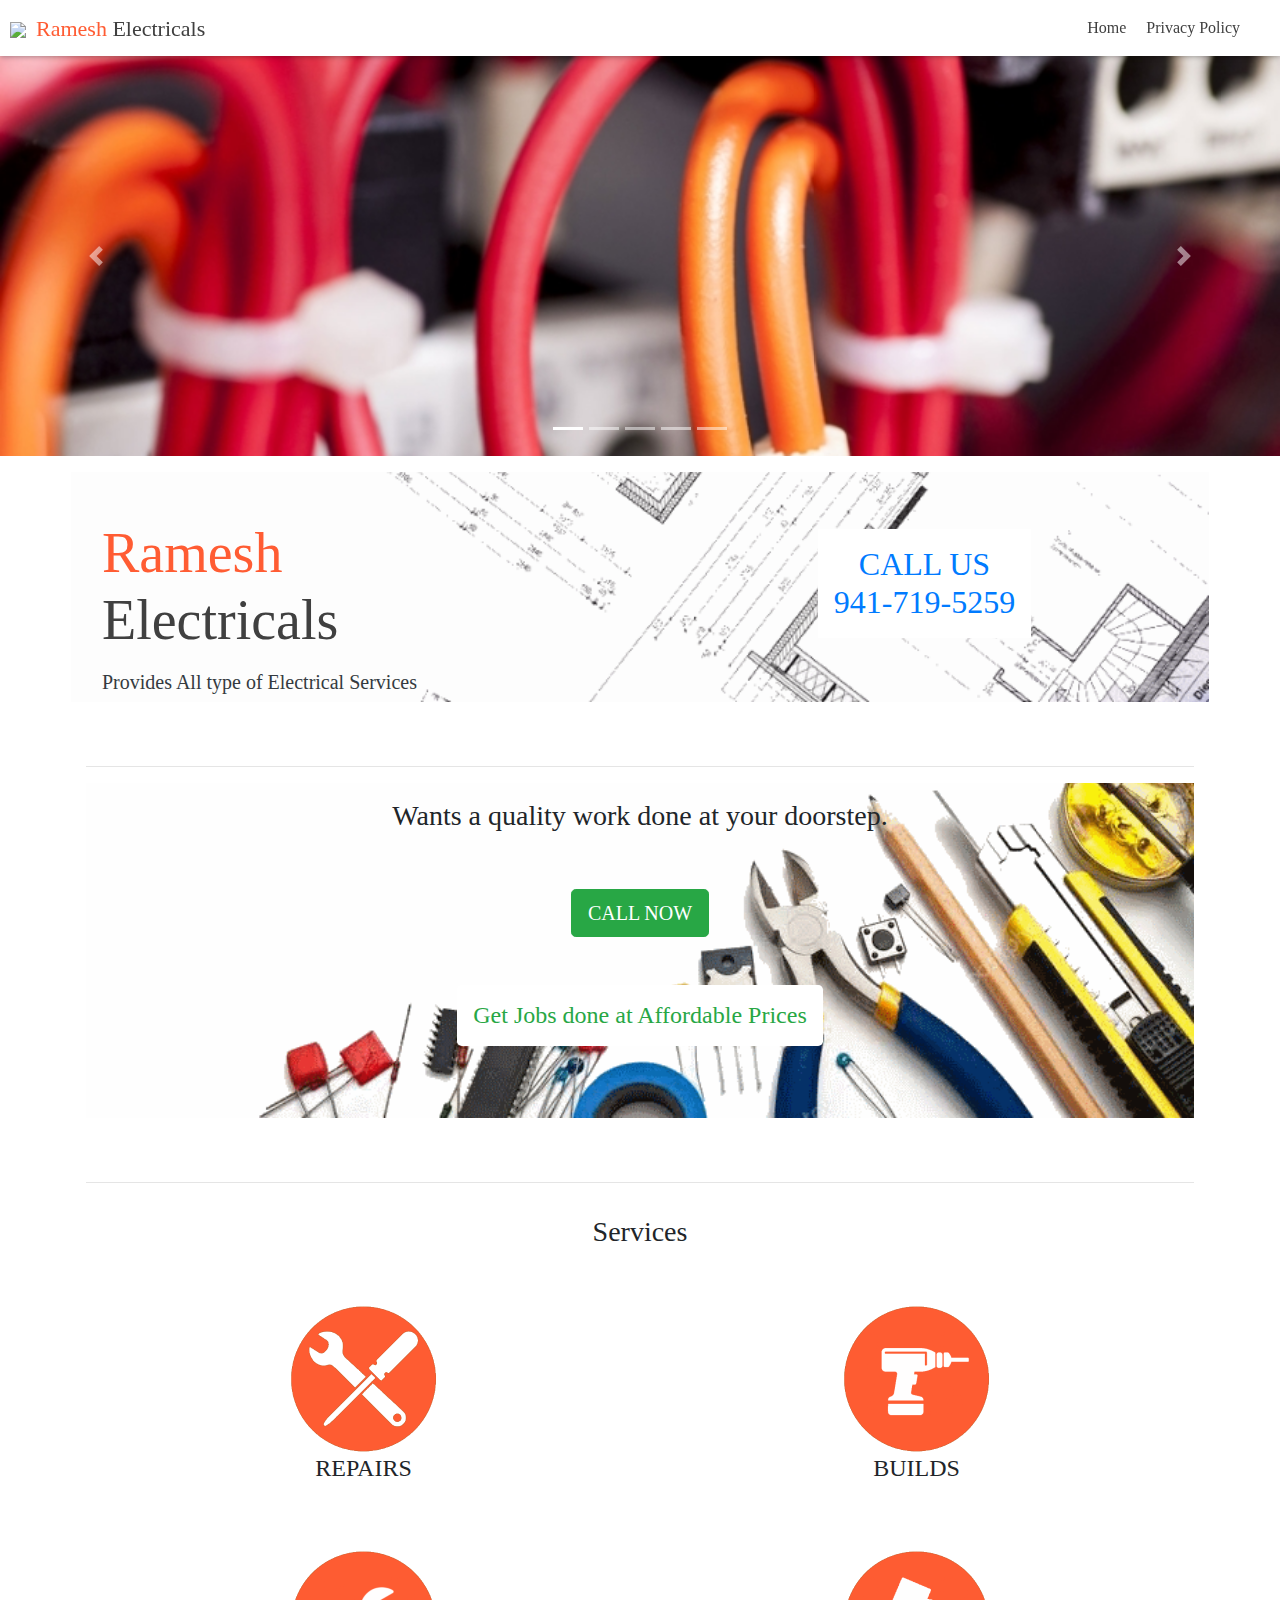
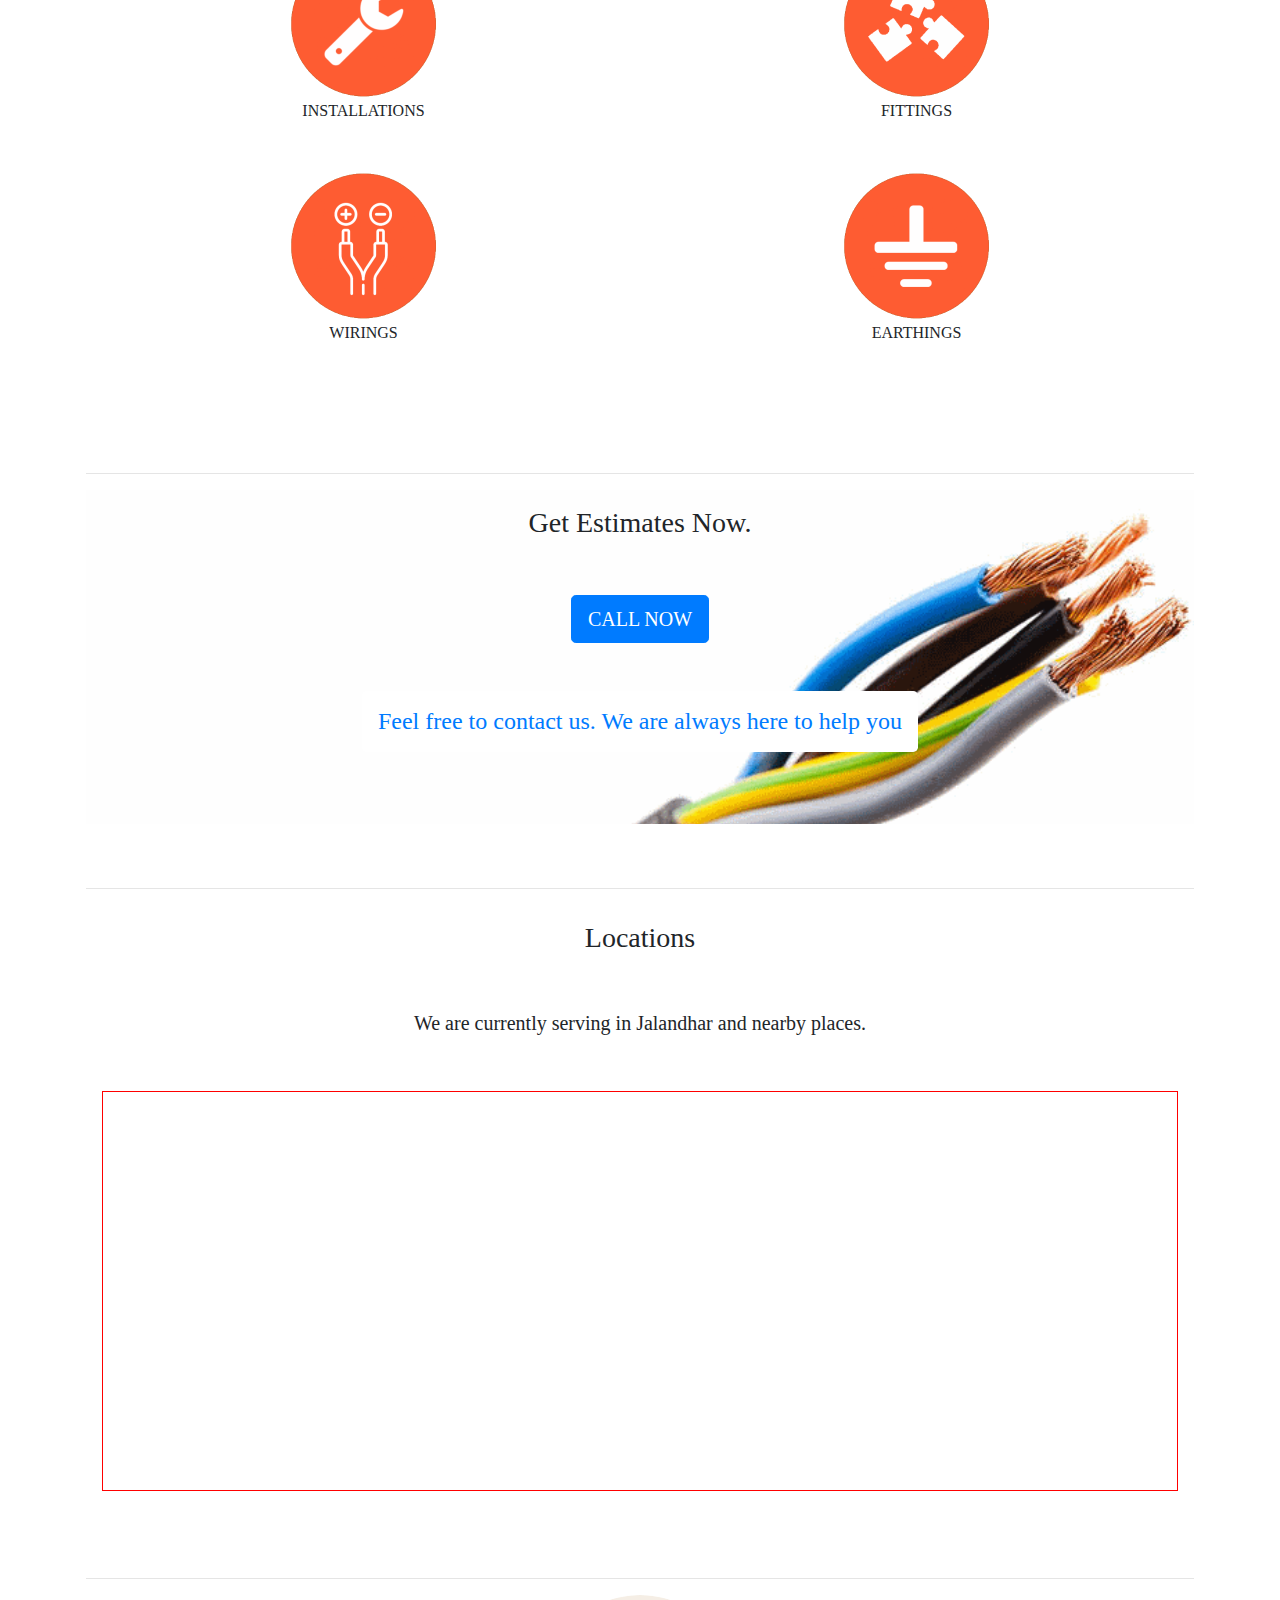
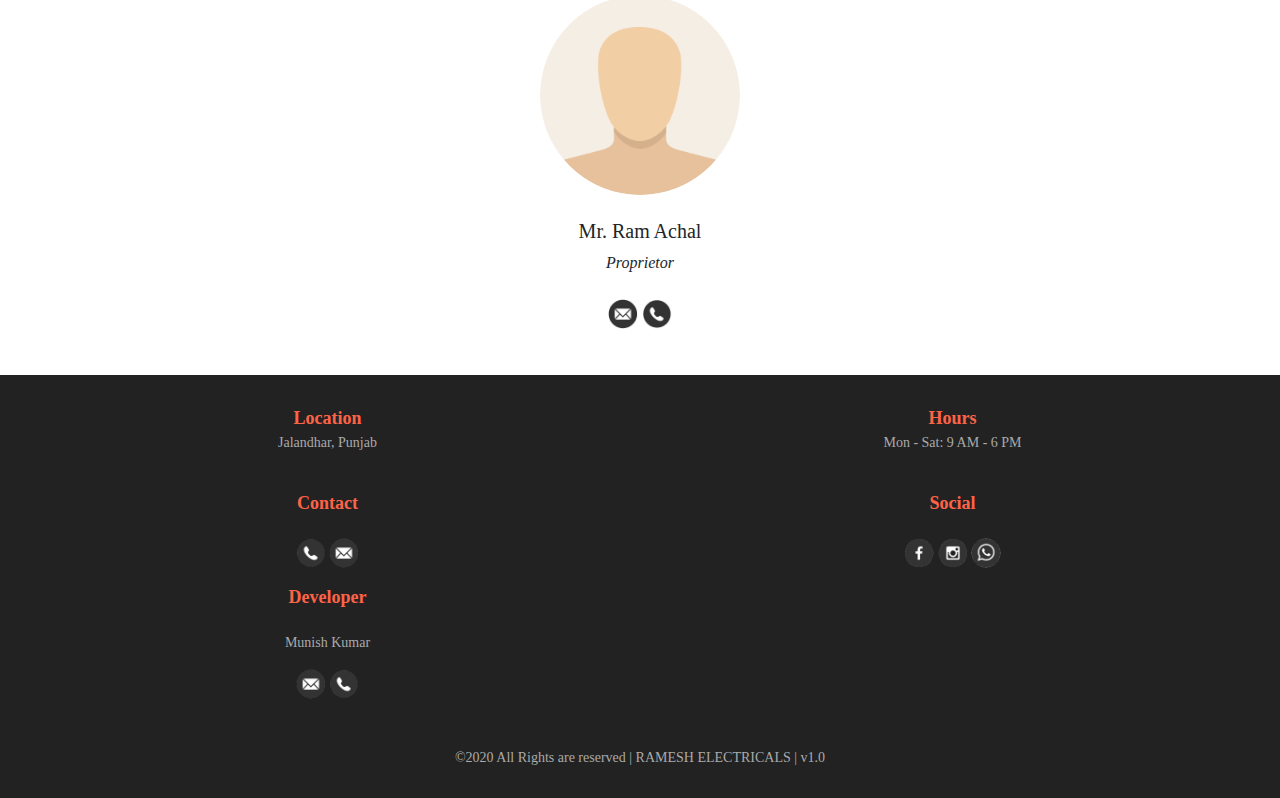
==== index.html @ 8fa39e83 "mk" ====
<!DOCTYPE html>
<html lang="en">

<head>
    <meta charset="UTF-8">
    <meta name="viewport" content="width=device-width, initial-scale=1.0">
    <link rel="stylesheet" href="res/css/bootstrap.css">
    <link rel="stylesheet" href="res/css/style.css">
    <link rel="shortcut icon" href="res/media/logo_32.png" type="image/x-icon">
    <title>Ramesh Electricals - Provides all type of electrical services</title>
</head>

<body>
    <div id="header-wrapper"></div>
    <div id="carouselExampleIndicators" class="carousel slide" data-ride="carousel"
        style="max-height: 400px;margin: 0 auto;overflow: hidden;">
        <ol class="carousel-indicators">
            <li data-target="#carouselExampleIndicators" data-slide-to="0" class="active"></li>
            <li data-target="#carouselExampleIndicators" data-slide-to="1"></li>
            <li data-target="#carouselExampleIndicators" data-slide-to="2"></li>
            <li data-target="#carouselExampleIndicators" data-slide-to="3"></li>
            <li data-target="#carouselExampleIndicators" data-slide-to="4"></li>
        </ol>
        <div class="carousel-inner">
            <div class="carousel-item active">
                <img class="d-block w-100" src="res/media/slide_1.jpg" alt="First slide">
            </div>
            <div class="carousel-item">
                <img class="d-block w-100" src="res/media/slide_2.jpg" alt="Second slide">
            </div>
            <div class="carousel-item">
                <img class="d-block w-100" src="res/media/slide_3.jpg" alt="Third slide">
            </div>
            <div class="carousel-item">
                <img class="d-block w-100" src="res/media/slide_4.jpg" alt="Third slide">
            </div>
            <div class="carousel-item">
                <img class="d-block w-100" src="res/media/slide_5.jpg" alt="Third slide">
            </div>
        </div>
        <a class="carousel-control-prev" href="#carouselExampleIndicators" role="button" data-slide="prev">
            <span class="carousel-control-prev-icon" aria-hidden="true"></span>
            <span class="sr-only">Previous</span>
        </a>
        <a class="carousel-control-next" href="#carouselExampleIndicators" role="button" data-slide="next">
            <span class="carousel-control-next-icon" aria-hidden="true"></span>
            <span class="sr-only">Next</span>
        </a>
    </div>

    <div class="container p-3">
        <div class="row"
            style="background-image: url('res/media/background_1.png');background-repeat: no-repeat;background-size: cover;background-position: bottom;">
            <div class="col-md-6">
                <div class="display-4 p-3 pt-5">
                    <span style="color: #ff5c33;">Ramesh </span><br>
                    <span style="color: #404040;">Electricals</span>
                </div>
                <div class="px-3">
                    <p class="h5 text-dark">Provides All type of Electrical Services</p>
                </div>
            </div>
            <div class="col-md-6 p-3 d-flex justify-content-center align-items-center">
                <div class="h2 text-primary text-center d-inline-block p-3" style="background-color: #ffffff;">CALL
                    US<br>941-719-5259</div>
            </div>
        </div>
        <br><br>
        <hr>
        <div class="text-center p-3"
            style="background-image: url('res/media/background_2.png');background-repeat: no-repeat;background-size: cover;background-position:bottom;">
            <h3>Wants a quality work done at your doorstep.</h3><br><br>
            <a href="tel:+917814625194" class="btn btn-lg btn-success">CALL NOW</a><br><br>
            <br>
            <h4 class="text-success d-inline-block p-3 rounded-lg" style="background-color: #ffffff;">Get Jobs done at
                Affordable Prices</h4>
            <br><br><br>
        </div>
        <br><br>
        <hr>
        <div class="text-center p-3">
            <h3>Services</h3><br><br>
            <div class="row h4">
                <div class="col-md-6">
                    <img src="res/media/repair_icon.png" style="width: 150px;" alt="">
                    <br>
                    REPAIRS
                    <br><br><br>
                </div>
                <div class="col-md-6">
                    <img src="res/media/build_icon.png" style="width: 150px;" alt="">
                    <br>
                    BUILDS
                    <br><br><br>
                </div>
            </div>
            <div class="row">
                <div class="col-md-6">
                    <img src="res/media/installation_icon.png" style="width: 150px;" alt="">
                    <br>
                    INSTALLATIONS
                    <br><br><br>
                </div>
                <div class="col-md-6">
                    <img src="res/media/fitting_icon.png" style="width: 150px;" alt="">
                    <br>
                    FITTINGS
                    <br><br><br>
                </div>
            </div>
            <div class="row">
                <div class="col-md-6">
                    <img src="res/media/wiring_icon.png" style="width: 150px;" alt="">
                    <br>
                    WIRINGS
                    <br><br><br>
                </div>
                <div class="col-md-6">
                    <img src="res/media/earthing_icon.png" style="width: 150px;" alt="">
                    <br>
                    EARTHINGS
                </div>
            </div>
        </div>
        <br><br>
        <hr>
        <div class="text-center p-3"
            style="background-image: url('res/media/background_3.png');background-repeat: no-repeat;background-size: cover;background-position:center;">
            <h3>Get Estimates Now.</h3><br><br>
            <a href="tel:+917814625194" class="btn btn-lg btn-primary">CALL NOW</a><br><br>
            <br>
            <h4 class="text-primary d-inline-block p-3 rounded-lg" style="background-color: #ffffff;">Feel free to
                contact us. We are always here to help you</h4>
            <br><br><br>
        </div>
        <br><br>
        <hr>
        <div class="text-center p-3">
            <h3>Locations</h3><br><br>
            <h5>We are currently serving in Jalandhar and nearby places.</h5><br><br>
            <iframe width="100%" height="400px" frameborder="0" style="border:1px solid red;"
                src="https://www.google.com/maps/embed?pb=!1m18!1m12!1m3!1d109066.39845038764!2d75.57341924999999!3d31.32239775000001!2m3!1f0!2f0!3f0!3m2!1i1024!2i768!4f13.1!3m3!1m2!1s0x391a5a5747a9eb91%3A0xc74b34c05aa5b4b8!2sJalandhar%2C%20Punjab!5e0!3m2!1sen!2sin!4v1598906647019!5m2!1sen!2sin">
            </iframe>
            <!--
                src="https://www.google.com/maps/embed?pb=!1m18!1m12!1m3!1d109066.39845038764!2d75.57341924999999!3d31.32239775000001!2m3!1f0!2f0!3f0!3m2!1i1024!2i768!4f13.1!3m3!1m2!1s0x391a5a5747a9eb91%3A0xc74b34c05aa5b4b8!2sJalandhar%2C%20Punjab!5e0!3m2!1sen!2sin!4v1598906647019!5m2!1sen!2sin"
            -->
        </div>
        <br><br>
        <hr>
        <div class="text-center">
            <img src="res/media/avtar.png" style="width: 200px;border-radius: 50%;"><br><br>
            <h5>Mr. Ram Achal</h5>
            <i>Proprietor</i><br><br>
            <a href="mailto:mk6229478@gmail.com" title="mk6229478@gmail.com">
                <img src="res/media/email_icon.png" style="width: 30px;">
            </a>
            <a href="tel:+919417195259" target="_blank">
                <img src="res/media/phone_icon.png" style="width: 30px;">
            </a>
        </div>

    </div>
    <div id="footer-wrapper"></div>
    <script src="res/js/jquery.js"></script>
    <script src="res/js/bootstrap.js"></script>
    <script src="res/js/script.js"></script>
</body>

</html>
---- res/css/style.css ----
@font-face {
    font-family: OpenSans;
    src: url("../font/OpenSans-Regular.ttf");
    font-weight: normal;
    font-style: normal;
}

@font-face {
    font-family: OpenSans;
    src: url("../font/OpenSans-Bold.ttf");
    font-weight: bold;
    font-style: normal;
}

* {
    font-family: OpenSans;
}

.header {
    display: flex;
    position: fixed;
    top: 0;
    left: 0;
    width: 100%;
    background-color: #ffffff;
    box-shadow: 0 0 6px rgba(0, 0, 0, 0.4);
    align-items: center;
    z-index: 5;
    font-size: 22px;
    height: 56px;
}

.header .logo {
    margin-left: 10px;
    width: 36px;
}

.menu-icon {
    width: 40px;
    margin: 10px;
    cursor: pointer;
}

.menu-close-icon {
    font-size: 30px;
    text-align: right;
    margin: 8px 30px;
    cursor: pointer;
}

.menu {
    background-color: #ffffff;
    transition: .3s;
    position: fixed;
    top: 0;
    right: -268px;
    width: calc(100vw - 50px);
    height: 100vh;
    max-width: 260px;
    box-shadow: 0 0 8px rgba(0, 0, 0, 0.4);
}

.menu_open {
    right: 0px;
}

.menu a {
    text-decoration: none;
    font-size: 18px;
    color: #404040;
    transition: .2s;
    display: block;
    padding: 10px 0 10px 36px;
}

.menu a:hover {
    color: #ccc;
    background-color: #333;
}

@media screen and (min-width: 700px) {
    .menu-icon, .menu-close-icon {
        display: none;
    }
    .menu {
        transition: unset;
        position: unset;
        top: unset;
        right: unset;
        width: unset;
        height: unset;
        padding: unset;
        margin: unset;
        max-width: unset;
        box-shadow: none;
        flex-grow: 1;
        display: flex;
        justify-content: flex-end;
        margin-right: 30px;
    }
    .menu a {
        display: inline-flex;
        align-items: center;
        height: 56px;
        padding: 0 10px;
        font-size: 16px;
    }
}

.footer {
    margin-top: 30px;
    font-size: 14px;
    padding: 30px;
    background-color: #222;
    color: #aaa;
}

.footer .col-md-4 {
    padding: 20px;
}

.footer b {
    font-size: 18px;
    color: tomato;
}

.footer .page-nav a {
    text-decoration: none;
    font-size: 16px;
    padding-top: 8px;
    display: block;
    color: #aaa;
}

.footer a {
    text-decoration: none;
    color: #d0d0d0;
}
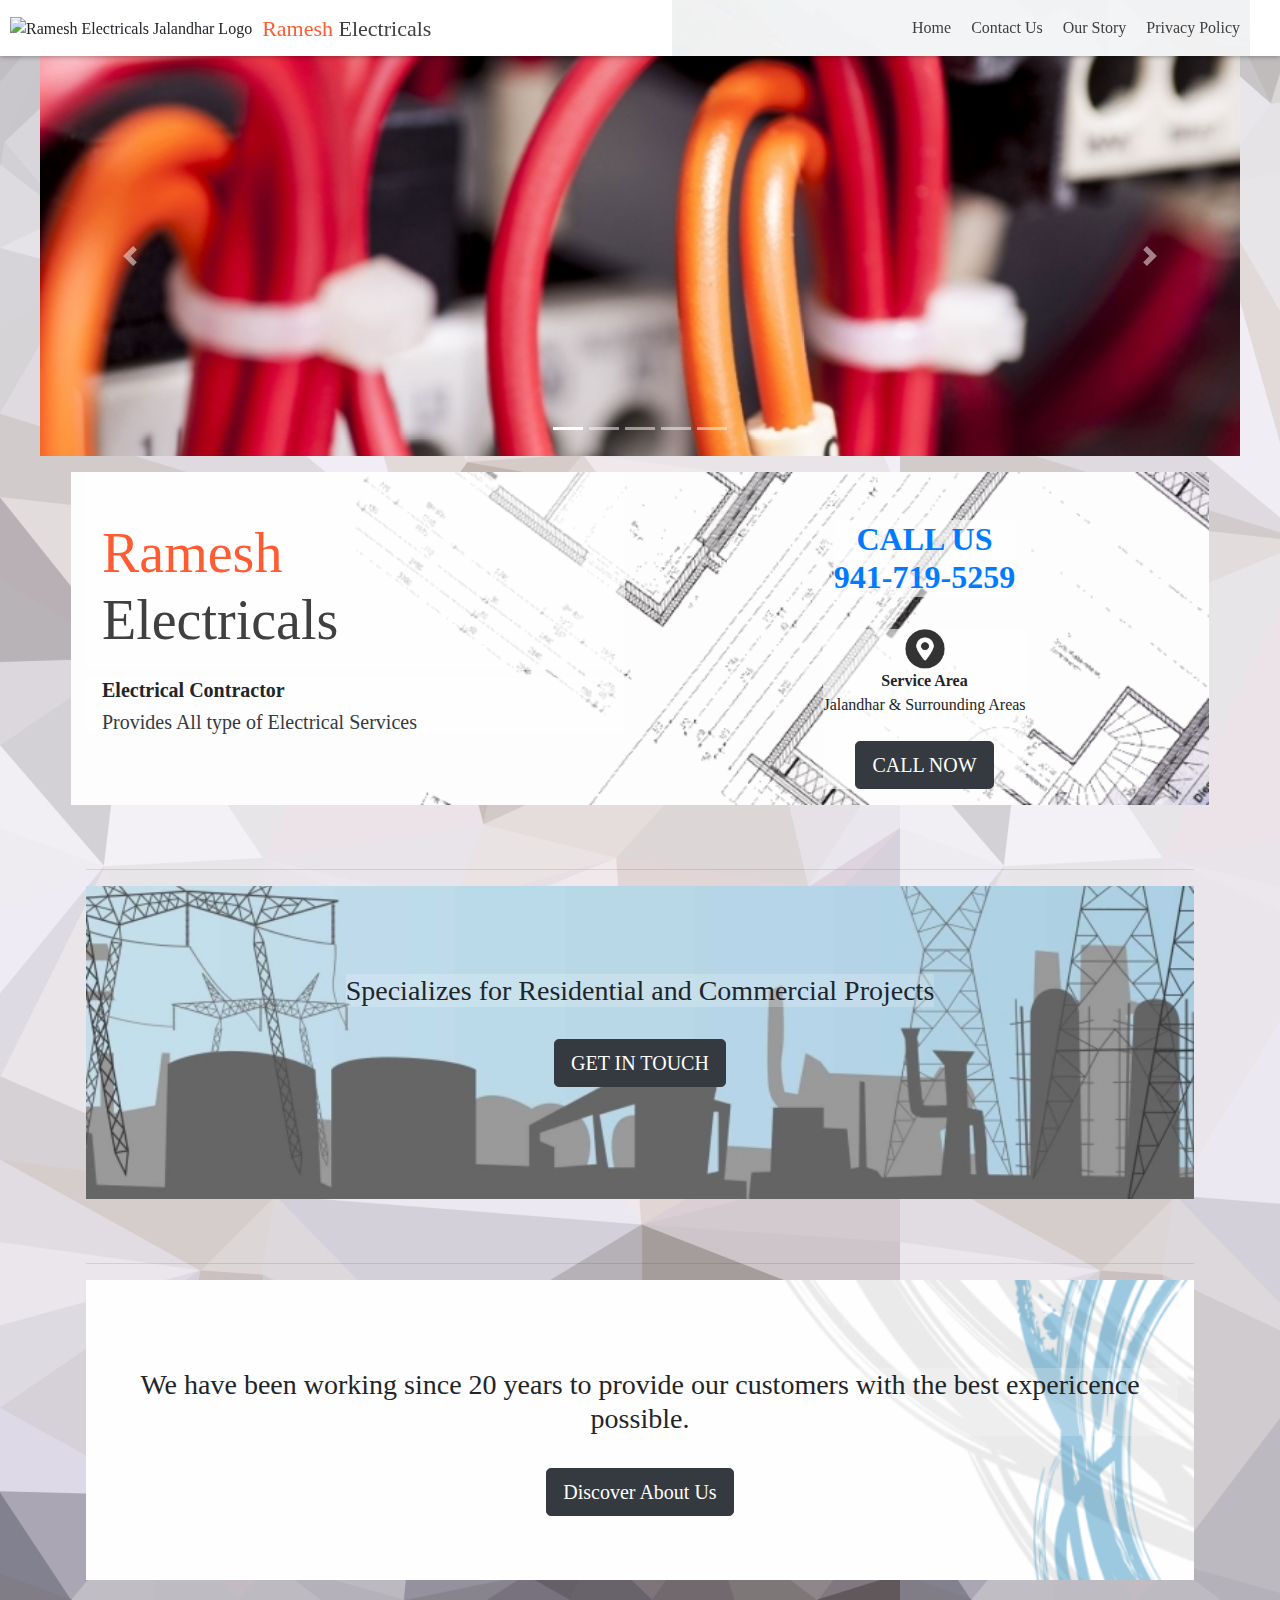
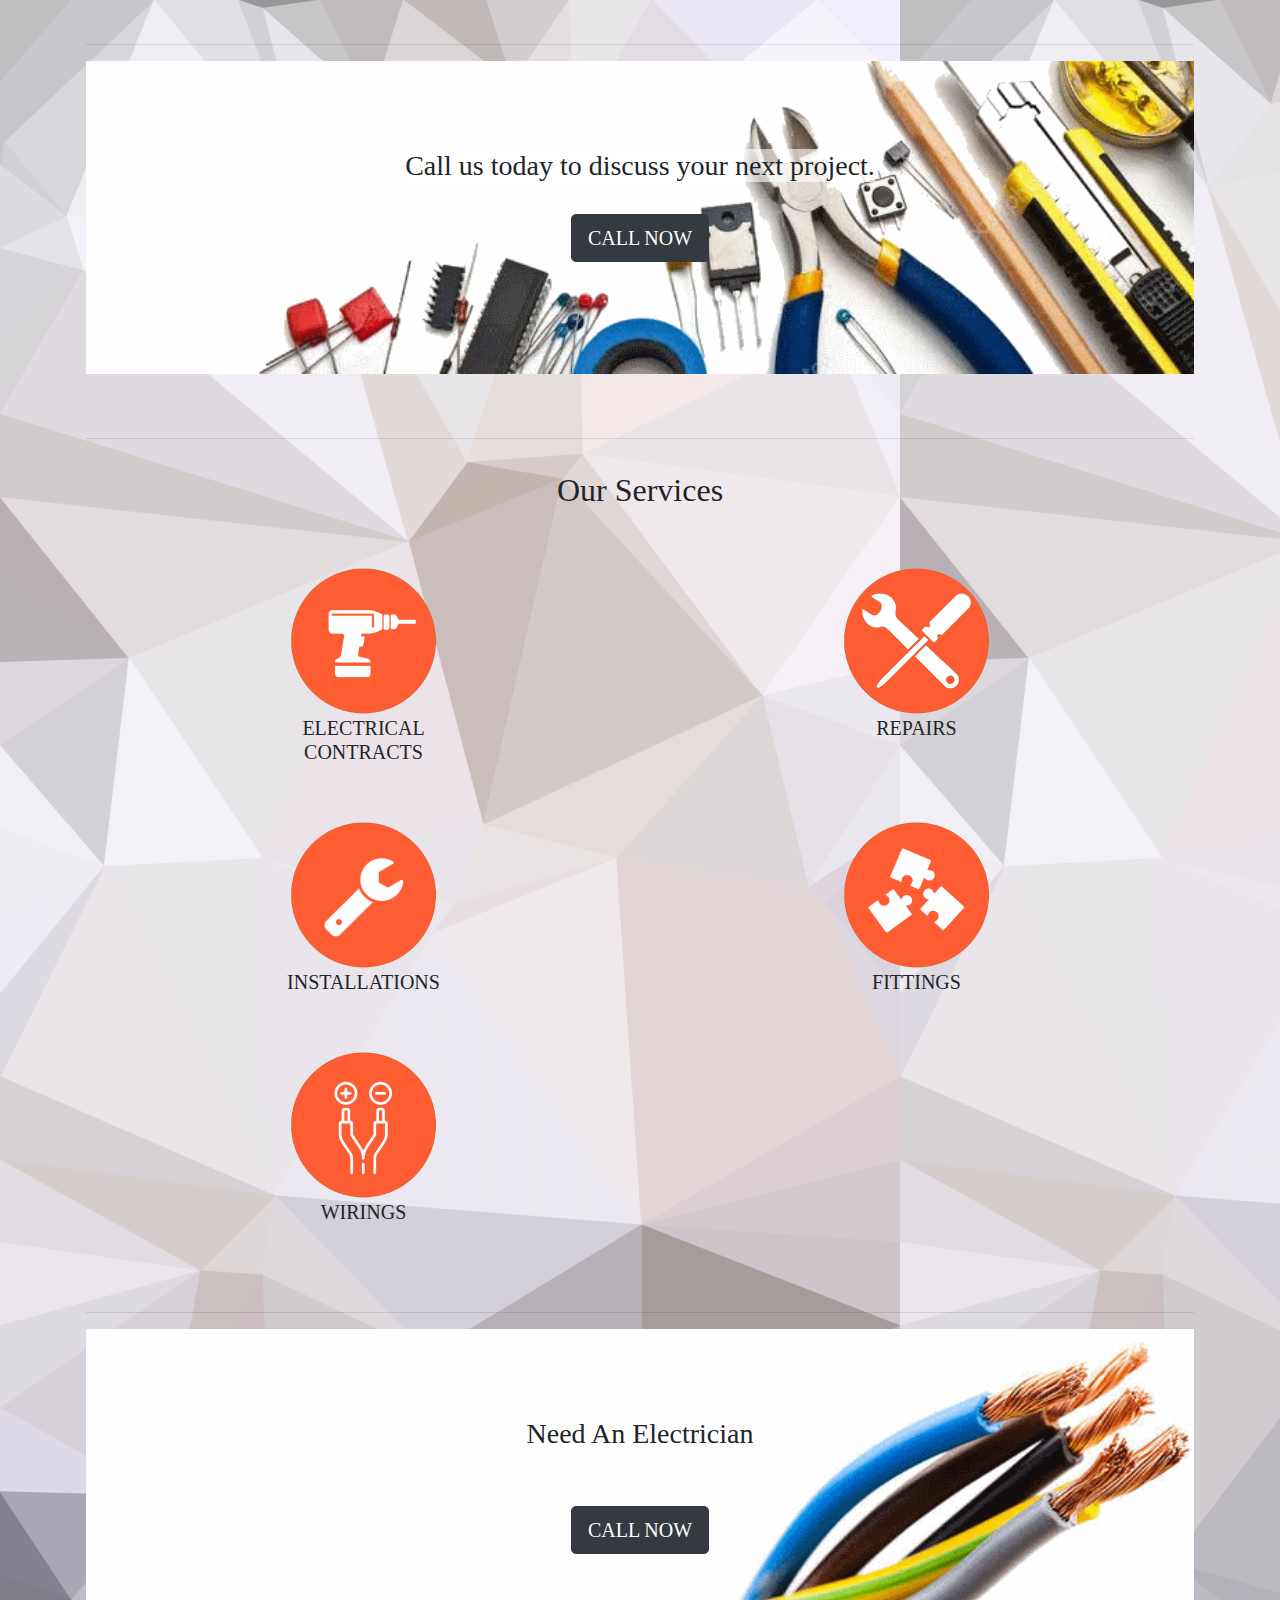
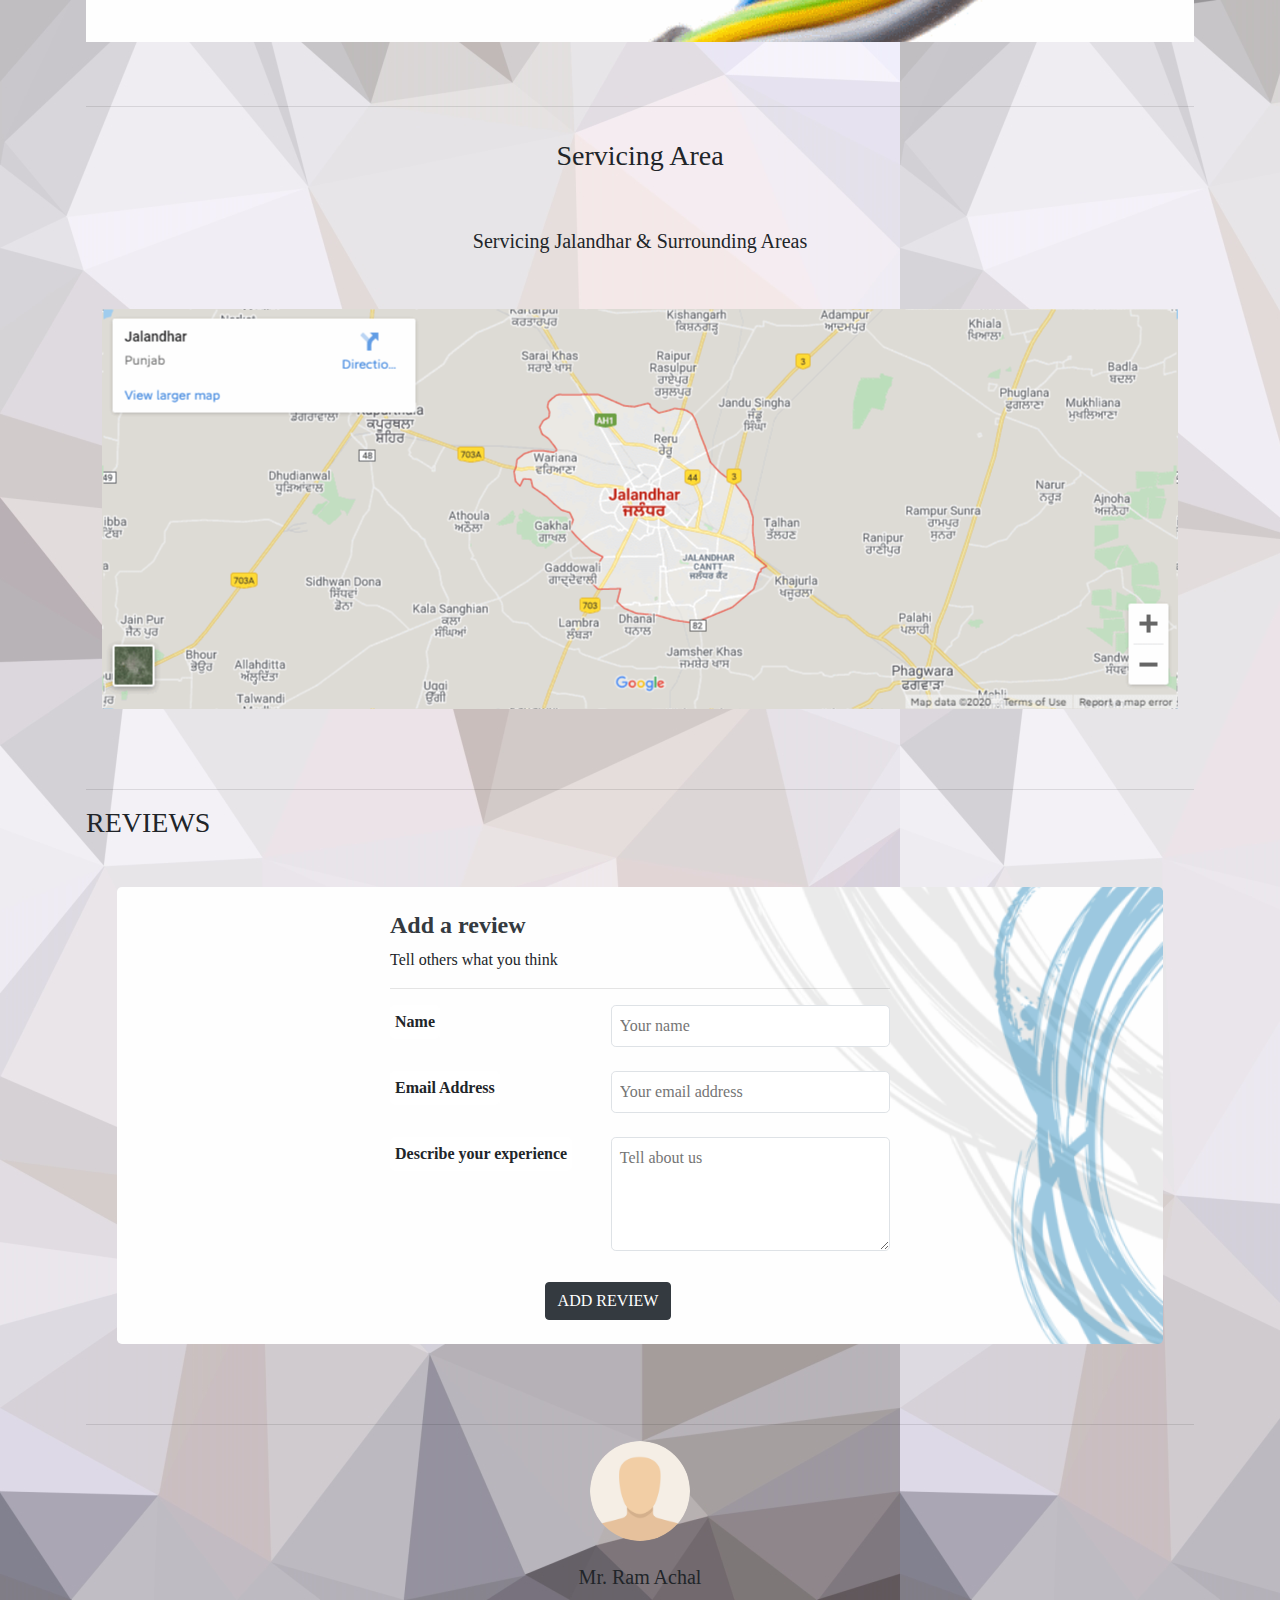
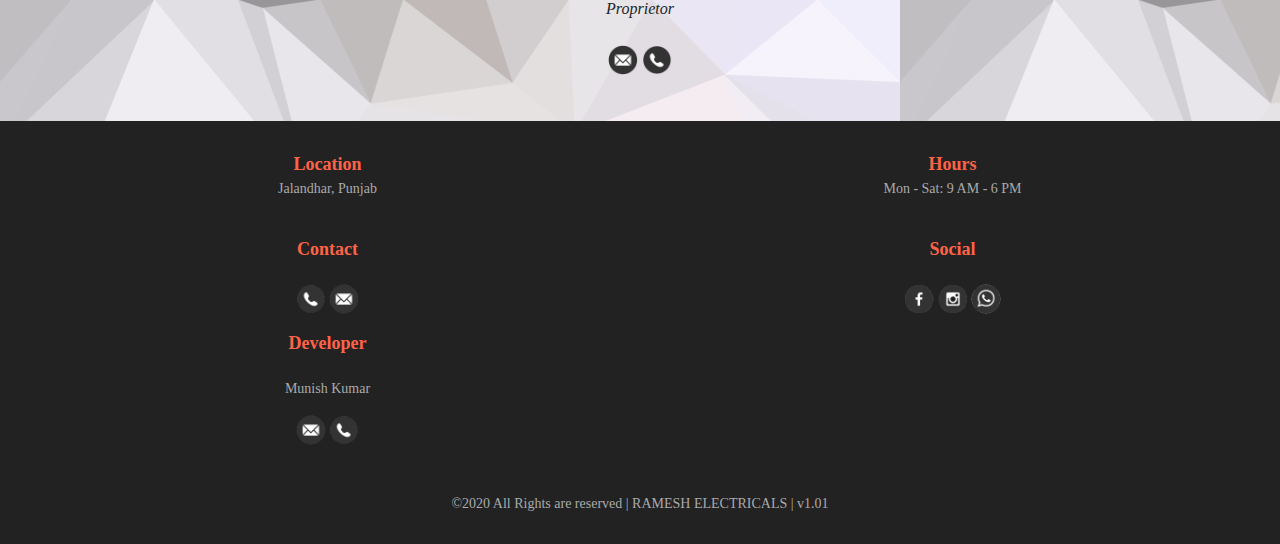
==== commit 7c51264f: "Munish" ====
--- a/index.html
+++ b/index.html
@@ -1,19 +1,26 @@
 <!DOCTYPE html>
-<html lang="en">
+<html lang="en-IN">
 
 <head>
     <meta charset="UTF-8">
     <meta name="viewport" content="width=device-width, initial-scale=1.0">
     <link rel="stylesheet" href="res/css/bootstrap.css">
-    <link rel="stylesheet" href="res/css/style.css">
+    <link rel="stylesheet" href="res/css/style2.css">
     <link rel="shortcut icon" href="res/media/logo_32.png" type="image/x-icon">
-    <title>Ramesh Electricals - Provides all type of electrical services</title>
+    <title>Ramesh Electricals - Electrical Contractor In Jalandhar. Best Electrician. Provides all type of electrical
+        services</title>
+    <meta name="description"
+        content="Electrical contractor servicing Jalandhar and surrounding areas. Specializes for residential and commercial projects. Need an electrician call now, Provides all type of electrical services, Call Now 941-719-5259">
+    <meta name="keywords"
+        content="Electrician in Jalandhar, Electrician, Electrician near Jalandhar, Electrical Contractor, Residential Electrician, Commercial Electrician">
 </head>
 
 <body>
     <div id="header-wrapper"></div>
+    <div style="height: 56px;"></div>
+
     <div id="carouselExampleIndicators" class="carousel slide" data-ride="carousel"
-        style="max-height: 400px;margin: 0 auto;overflow: hidden;">
+        style="max-height: 400px;max-width:1200px;margin: 0 auto;overflow: hidden;z-index: 0;">
         <ol class="carousel-indicators">
             <li data-target="#carouselExampleIndicators" data-slide-to="0" class="active"></li>
             <li data-target="#carouselExampleIndicators" data-slide-to="1"></li>
@@ -23,19 +30,19 @@
         </ol>
         <div class="carousel-inner">
             <div class="carousel-item active">
-                <img class="d-block w-100" src="res/media/slide_1.jpg" alt="First slide">
-            </div>
-            <div class="carousel-item">
-                <img class="d-block w-100" src="res/media/slide_2.jpg" alt="Second slide">
-            </div>
-            <div class="carousel-item">
-                <img class="d-block w-100" src="res/media/slide_3.jpg" alt="Third slide">
-            </div>
-            <div class="carousel-item">
-                <img class="d-block w-100" src="res/media/slide_4.jpg" alt="Third slide">
-            </div>
-            <div class="carousel-item">
-                <img class="d-block w-100" src="res/media/slide_5.jpg" alt="Third slide">
+                <img class="d-block w-100" src="res/media/slide_1.jpg" alt="Ramesh Electricals Jalandhar Gallery">
+            </div>
+            <div class="carousel-item">
+                <img class="d-block w-100" src="res/media/slide_2.jpg" alt="Ramesh Electricals Jalandhar Gallery">
+            </div>
+            <div class="carousel-item">
+                <img class="d-block w-100" src="res/media/slide_3.jpg" alt="Ramesh Electricals Jalandhar Gallery">
+            </div>
+            <div class="carousel-item">
+                <img class="d-block w-100" src="res/media/slide_4.jpg" alt="Ramesh Electricals Jalandhar Gallery">
+            </div>
+            <div class="carousel-item">
+                <img class="d-block w-100" src="res/media/slide_5.jpg" alt="Ramesh Electricals Jalandhar Gallery">
             </div>
         </div>
         <a class="carousel-control-prev" href="#carouselExampleIndicators" role="button" data-slide="prev">
@@ -48,122 +55,170 @@
         </a>
     </div>
 
-    <div class="container p-3">
+    <div class="container p-3 pt-0">
+
         <div class="row"
             style="background-image: url('res/media/background_1.png');background-repeat: no-repeat;background-size: cover;background-position: bottom;">
             <div class="col-md-6">
-                <div class="display-4 p-3 pt-5">
+                <h1 class="display-4 p-3 pt-5" style="background-color: rgba(255,255,255,0.6);">
                     <span style="color: #ff5c33;">Ramesh </span><br>
                     <span style="color: #404040;">Electricals</span>
-                </div>
-                <div class="px-3">
-                    <p class="h5 text-dark">Provides All type of Electrical Services</p>
-                </div>
-            </div>
-            <div class="col-md-6 p-3 d-flex justify-content-center align-items-center">
-                <div class="h2 text-primary text-center d-inline-block p-3" style="background-color: #ffffff;">CALL
-                    US<br>941-719-5259</div>
-            </div>
-        </div>
-        <br><br>
-        <hr>
+                </h1>
+                <div class="px-3" style="background-color: rgba(255,255,255,0.6);">
+                    <h5>
+                        <strong>
+                            Electrical Contractor
+                        </strong>
+                    </h5>
+                    <h5 class="text-dark">Provides All type of Electrical Services</h5>
+                </div>
+            </div>
+            <div class="col-md-6 p-3 pt-5 d-flex flex-column justify-content-center align-items-center">
+                <div class="h2 text-primary text-center d-inline-block" style="background-color:rgba(255,255,255,0.6);">
+                    <strong>
+                        CALL US<br>941-719-5259
+                    </strong>
+                </div>
+                <br>
+                <div class="text-center" style="background-color: rgba(255,255,255,0.6);">
+
+                    <img src="res/media/location.png" style="width: 40px;" alt="location_con">
+                    <br>
+                    <strong>Service Area</strong>
+                    <br>
+                    Jalandhar & Surrounding Areas <br><br>
+                    <a href="tel:+917814625194" class="btn btn-lg btn-dark">CALL NOW</a>
+                </div>
+            </div>
+        </div>
+        <br><br>
+        <hr>
+
+        <div class="text-center p-3"
+            style="background-image: url('res/media/background_4.jpg');background-repeat: no-repeat;background-size: cover;background-position:bottom;">
+            <br><br><br>
+            <h3 class="d-inline-block" style="background-color: rgba(255,255,255,0.2);">
+                Specializes for Residential and Commercial Projects
+            </h3><br><br>
+            <a href="contact-us.html" class="btn btn-lg btn-dark">GET IN TOUCH</a><br><br>
+            <br><br><br>
+        </div>
+        <br><br>
+        <hr>
+
+        <div class="text-center p-3"
+            style="background-image: url('res/media/background_5.png');background-repeat: no-repeat;background-size: cover;background-position:right;">
+            <br><br><br>
+            <h3 class="d-inline-block" style="background-color: rgba(255,255,255,0.2);">
+                We have been working since 20 years to provide our customers with the best expericence possible.
+            </h3><br><br>
+            <a href="our-story.html" class="btn btn-lg btn-dark">Discover About Us</a>
+            <br><br><br>
+        </div>
+        <br><br>
+        <hr>
+
         <div class="text-center p-3"
             style="background-image: url('res/media/background_2.png');background-repeat: no-repeat;background-size: cover;background-position:bottom;">
-            <h3>Wants a quality work done at your doorstep.</h3><br><br>
-            <a href="tel:+917814625194" class="btn btn-lg btn-success">CALL NOW</a><br><br>
-            <br>
-            <h4 class="text-success d-inline-block p-3 rounded-lg" style="background-color: #ffffff;">Get Jobs done at
-                Affordable Prices</h4>
-            <br><br><br>
-        </div>
-        <br><br>
-        <hr>
+            <br><br><br>
+            <div class="d-inline-block h3" style="background-color: rgba(255,255,255,0.6);">Call us today to discuss
+                your next project.</div><br><br>
+            <a href="tel:+917814625194" class="btn btn-lg btn-dark">CALL NOW</a><br><br>
+            <br><br><br>
+        </div>
+        <br><br>
+        <hr>
+
         <div class="text-center p-3">
-            <h3>Services</h3><br><br>
-            <div class="row h4">
-                <div class="col-md-6">
-                    <img src="res/media/repair_icon.png" style="width: 150px;" alt="">
+            <h2>Our Services</h2><br><br>
+            <div class="row h5">
+                <div class="col-md-6">
+                    <img src="res/media/build_icon.png" style="width: 150px;"
+                        alt="Ramesh Electricals Jalandhar Contracts">
+                    <br>
+                    ELECTRICAL<br>CONTRACTS
+                    <br><br><br>
+                </div>
+                <div class="col-md-6">
+                    <img src="res/media/repair_icon.png" style="width: 150px;"
+                        alt="Ramesh Electricals Jalandhar Repairs">
                     <br>
                     REPAIRS
                     <br><br><br>
                 </div>
-                <div class="col-md-6">
-                    <img src="res/media/build_icon.png" style="width: 150px;" alt="">
-                    <br>
-                    BUILDS
-                    <br><br><br>
-                </div>
-            </div>
-            <div class="row">
-                <div class="col-md-6">
-                    <img src="res/media/installation_icon.png" style="width: 150px;" alt="">
+            </div>
+            <div class="row h5">
+                <div class="col-md-6">
+                    <img src="res/media/installation_icon.png" style="width: 150px;"
+                        alt="Ramesh Electricals Jalandhar Installations">
                     <br>
                     INSTALLATIONS
                     <br><br><br>
                 </div>
                 <div class="col-md-6">
-                    <img src="res/media/fitting_icon.png" style="width: 150px;" alt="">
+                    <img src="res/media/fitting_icon.png" style="width: 150px;"
+                        alt="Ramesh Electricals Jalandhar Fittings">
                     <br>
                     FITTINGS
                     <br><br><br>
                 </div>
             </div>
-            <div class="row">
-                <div class="col-md-6">
-                    <img src="res/media/wiring_icon.png" style="width: 150px;" alt="">
+            <div class="row h5">
+                <div class="col-md-6">
+                    <img src="res/media/wiring_icon.png" style="width: 150px;"
+                        alt="Ramesh Electricals Jalandhar Wiring">
                     <br>
                     WIRINGS
-                    <br><br><br>
-                </div>
-                <div class="col-md-6">
-                    <img src="res/media/earthing_icon.png" style="width: 150px;" alt="">
-                    <br>
-                    EARTHINGS
-                </div>
-            </div>
-        </div>
-        <br><br>
-        <hr>
+                </div>
+            </div>
+        </div>
+        <br><br>
+        <hr>
+
         <div class="text-center p-3"
             style="background-image: url('res/media/background_3.png');background-repeat: no-repeat;background-size: cover;background-position:center;">
-            <h3>Get Estimates Now.</h3><br><br>
-            <a href="tel:+917814625194" class="btn btn-lg btn-primary">CALL NOW</a><br><br>
-            <br>
-            <h4 class="text-primary d-inline-block p-3 rounded-lg" style="background-color: #ffffff;">Feel free to
-                contact us. We are always here to help you</h4>
-            <br><br><br>
-        </div>
-        <br><br>
-        <hr>
+            <br><br><br>
+            <h3>Need An Electrician</h3><br><br>
+            <a href="tel:+917814625194" class="btn btn-lg btn-dark">CALL NOW</a><br><br>
+            <br><br>
+        </div>
+        <br><br>
+        <hr>
+
         <div class="text-center p-3">
-            <h3>Locations</h3><br><br>
-            <h5>We are currently serving in Jalandhar and nearby places.</h5><br><br>
-            <iframe width="100%" height="400px" frameborder="0" style="border:1px solid red;"
-                src="https://www.google.com/maps/embed?pb=!1m18!1m12!1m3!1d109066.39845038764!2d75.57341924999999!3d31.32239775000001!2m3!1f0!2f0!3f0!3m2!1i1024!2i768!4f13.1!3m3!1m2!1s0x391a5a5747a9eb91%3A0xc74b34c05aa5b4b8!2sJalandhar%2C%20Punjab!5e0!3m2!1sen!2sin!4v1598906647019!5m2!1sen!2sin">
-            </iframe>
-            <!--
-                src="https://www.google.com/maps/embed?pb=!1m18!1m12!1m3!1d109066.39845038764!2d75.57341924999999!3d31.32239775000001!2m3!1f0!2f0!3f0!3m2!1i1024!2i768!4f13.1!3m3!1m2!1s0x391a5a5747a9eb91%3A0xc74b34c05aa5b4b8!2sJalandhar%2C%20Punjab!5e0!3m2!1sen!2sin!4v1598906647019!5m2!1sen!2sin"
-            -->
-        </div>
+            <h3>Servicing Area</h3><br><br>
+            <div class="h5">Servicing Jalandhar & Surrounding Areas</div><br><br>
+            <div class="w-100"
+                style="height: 400px;background-image: url('res/media/jalandhar_map.png');background-position: center;">
+
+            </div>
+        </div>
+        <br><br>
+        <hr>
+        <div class="h3">REVIEWS</div>
+        <div id="review-wrapper"></div>
         <br><br>
         <hr>
         <div class="text-center">
-            <img src="res/media/avtar.png" style="width: 200px;border-radius: 50%;"><br><br>
-            <h5>Mr. Ram Achal</h5>
+            <img src="res/media/avtar.png" style="width: 100px;border-radius: 50%;"
+                alt="Mr. Ram Achal (Ramesh Electricals Proprietor)"><br><br>
+            <div class="h5">Mr. Ram Achal</div>
             <i>Proprietor</i><br><br>
             <a href="mailto:mk6229478@gmail.com" title="mk6229478@gmail.com">
-                <img src="res/media/email_icon.png" style="width: 30px;">
+                <img src="res/media/email_icon.png" style="width: 30px;" alt="email_icon">
             </a>
             <a href="tel:+919417195259" target="_blank">
-                <img src="res/media/phone_icon.png" style="width: 30px;">
+                <img src="res/media/phone_icon.png" style="width: 30px;" alt="phone_icon">
             </a>
         </div>
 
     </div>
+
     <div id="footer-wrapper"></div>
     <script src="res/js/jquery.js"></script>
     <script src="res/js/bootstrap.js"></script>
-    <script src="res/js/script.js"></script>
+    <script src="res/js/script2.js"></script>
+    <script src="res/js/review.js"></script>
 </body>
 
 </html>--- a/res/css/style2.css
+++ b/res/css/style2.css
@@ -0,0 +1,141 @@
+@font-face {
+    font-family: OpenSans;
+    src: url("../font/OpenSans-Regular.ttf");
+    font-weight: normal;
+    font-style: normal;
+}
+
+@font-face {
+    font-family: OpenSans;
+    src: url("../font/OpenSans-Bold.ttf");
+    font-weight: bold;
+    font-style: normal;
+}
+
+* {
+    font-family: OpenSans;
+}
+
+body{
+    background-image: url(../media/body.jpg);
+}
+
+.header {
+    display: flex;
+    position: fixed;
+    top: 0;
+    left: 0;
+    width: 100%;
+    background-color: #ffffff;
+    box-shadow: 0 0 6px rgba(0, 0, 0, 0.4);
+    align-items: center;
+    z-index: 5;
+    height: 56px;
+}
+
+.header .logo {
+    margin-left: 10px;
+    width: 36px;
+}
+
+.menu-icon {
+    width: 40px;
+    margin: 10px;
+    cursor: pointer;
+}
+
+.menu-close-icon {
+    font-size: 30px;
+    text-align: right;
+    margin: 8px 30px;
+    cursor: pointer;
+}
+
+.menu {
+    background-color: #ffffff;
+    transition: .3s;
+    position: fixed;
+    top: 0;
+    right: -268px;
+    width: calc(100vw - 50px);
+    height: 100vh;
+    max-width: 260px;
+    box-shadow: 0 0 8px rgba(0, 0, 0, 0.4);
+}
+
+.menu_open {
+    right: 0px;
+}
+
+.menu a {
+    text-decoration: none;
+    font-size: 18px;
+    color: #404040;
+    transition: .2s;
+    display: block;
+    padding: 10px 0 10px 36px;
+}
+
+.menu a:hover {
+    color: #ccc;
+    background-color: #333;
+}
+
+@media screen and (min-width: 700px) {
+    .menu-icon, .menu-close-icon {
+        display: none;
+    }
+    .menu {
+        transition: unset;
+        position: unset;
+        top: unset;
+        right: unset;
+        width: unset;
+        height: unset;
+        padding: unset;
+        margin: unset;
+        max-width: unset;
+        box-shadow: none;
+        flex-grow: 1;
+        display: flex;
+        justify-content: flex-end;
+        margin-right: 30px;
+    }
+    .menu a {
+        display: inline-flex;
+        align-items: center;
+        height: 56px;
+        padding: 0 10px;
+        font-size: 16px;
+    }
+}
+
+.footer {
+    margin-top: 30px;
+    font-size: 14px;
+    padding: 30px;
+    background-color: #222;
+    color: #aaa;
+}
+
+.footer .col-md-4 {
+    padding: 20px;
+}
+
+.footer b {
+    font-size: 18px;
+    color: tomato;
+}
+
+.footer .page-nav a {
+    text-decoration: none;
+    font-size: 16px;
+    padding-top: 8px;
+    display: block;
+    color: #aaa;
+}
+
+.footer a {
+    text-decoration: none;
+    color: #d0d0d0;
+}